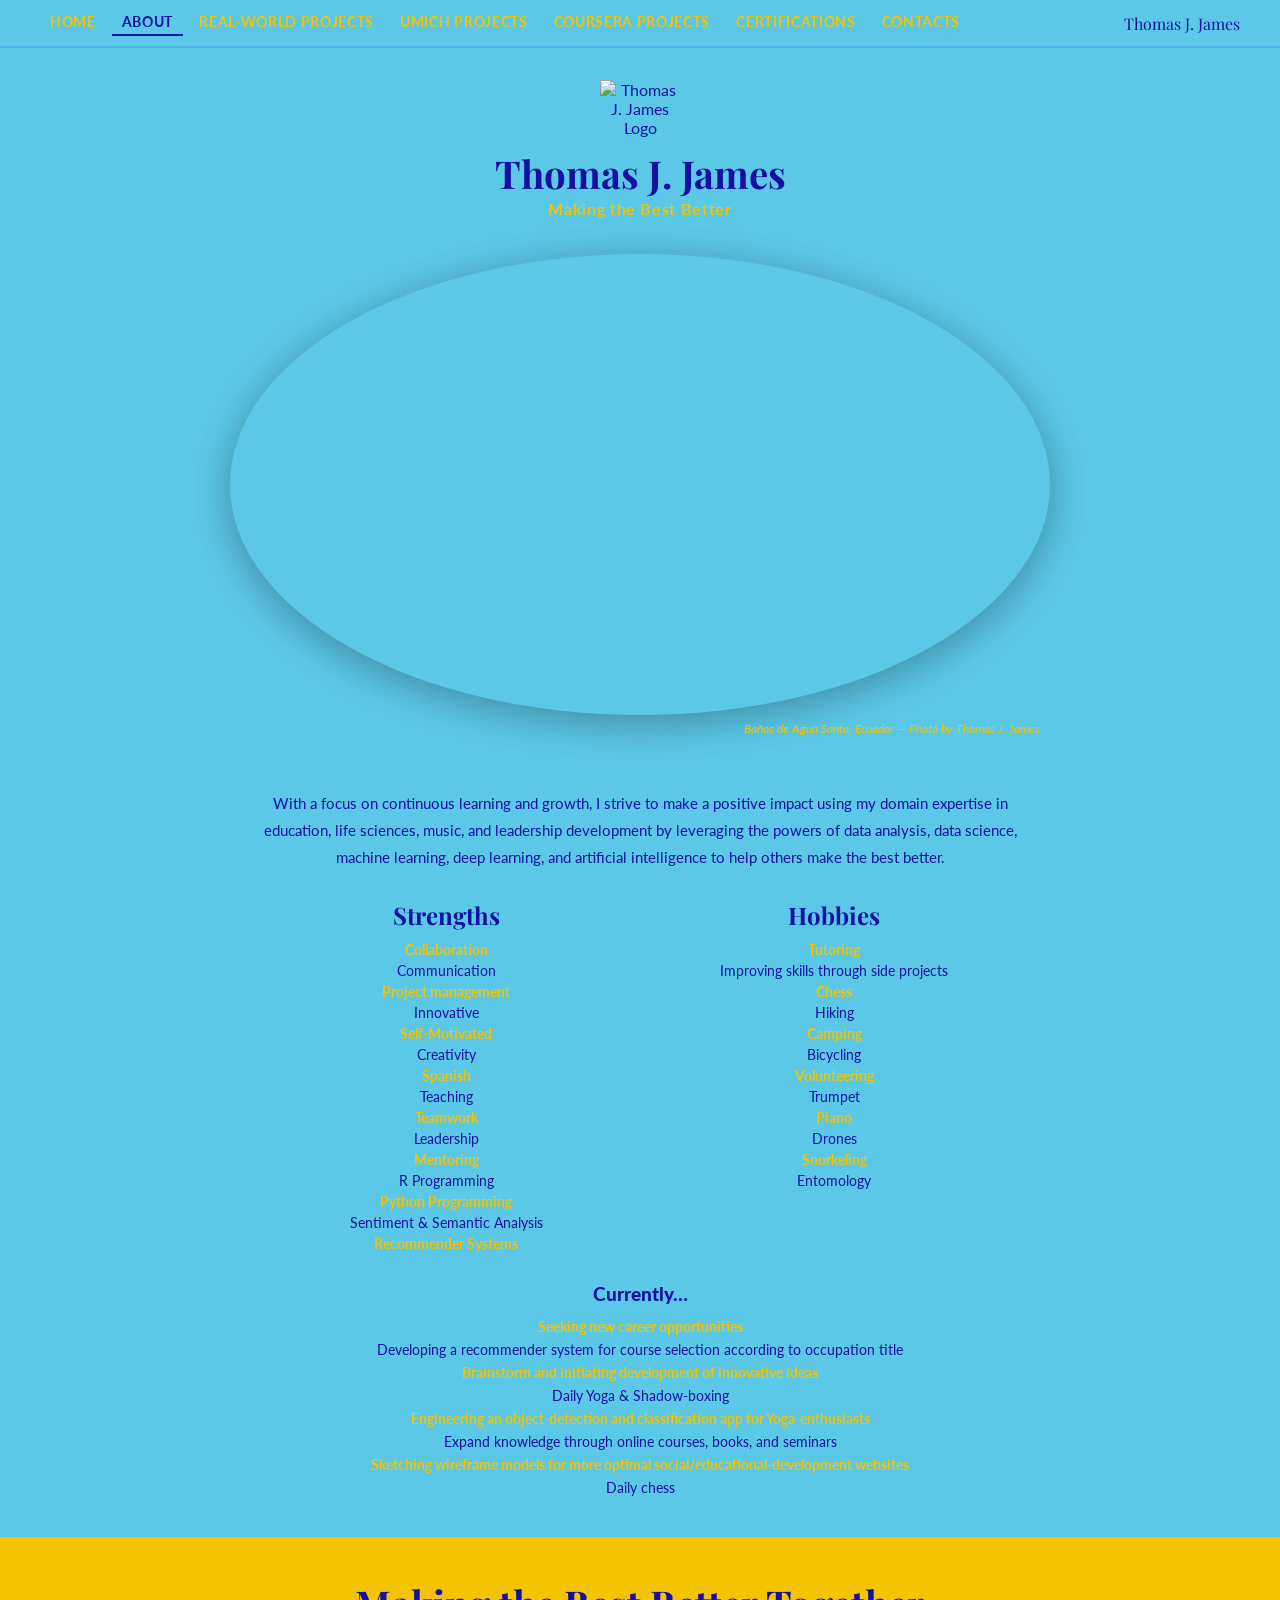
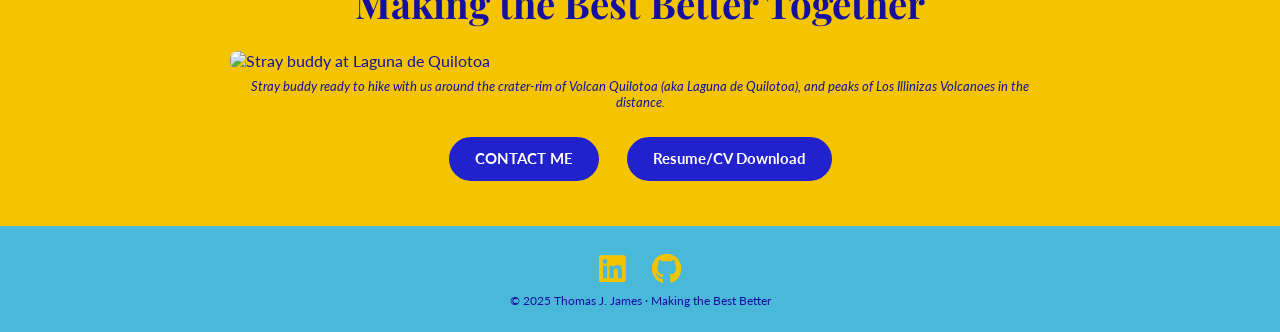
==== about.html @ 2123a240 "Add files via upload" ====
<!DOCTYPE html>
<html lang="en">
<head>
  <meta charset="UTF-8"/>
  <meta name="viewport" content="width=device-width, initial-scale=1.0"/>
  <title>Thomas J. James | About</title>
  <link rel="stylesheet" href="style.css">
  <link rel="stylesheet" href="https://cdnjs.cloudflare.com/ajax/libs/font-awesome/6.5.0/css/all.min.css">
</head>
<body>
<nav>
  <div class="nav-links">
    <a href="index.html">HOME</a>
    <a href="about.html" class="active">ABOUT</a>
    <a href="projects-realworld.html">REAL-WORLD PROJECTS</a>
    <a href="projects-umich.html">UMICH PROJECTS</a>
    <a href="projects-coursera.html">COURSERA PROJECTS</a>
    <a href="certifications.html">CERTIFICATIONS</a>
    <a href="contact.html">CONTACTS</a>
  </div>
  <span class="nav-brand">Thomas J. James</span>
</nav>

<main>
  <header>
    <img src="images/logo.avif" alt="Thomas J. James Logo" class="logo-img">
    <h1>Thomas J. James</h1>
    <p class="tagline">Making the Best Better</p>
  </header>

  <!-- Hero oval — Baños -->
  <div class="oval-wrap">
    <img src="images/banos.avif" alt="Baños de Agua Santa, Ecuador">
  </div>
  <p class="photo-caption">Baños de Agua Santa, Ecuador &mdash; Photo by Thomas J. James</p>

  <!-- Bio -->
  <div class="section section-sm">
    <p class="bio-text" style="margin-top:16px;">
      With a focus on continuous learning and growth, I strive to make a positive impact using my domain expertise
      in education, life sciences, music, and leadership development by leveraging the powers of data analysis,
      data science, machine learning, deep learning, and artificial intelligence to help others make the best better.
    </p>

    <div class="two-col" style="margin-top:28px;">
      <div>
        <h3>Strengths</h3>
        <ul>
          <li>Collaboration</li><li>Communication</li><li>Project management</li>
          <li>Innovative</li><li>Self-Motivated</li><li>Creativity</li>
          <li>Spanish</li><li>Teaching</li><li>Teamwork</li>
          <li>Leadership</li><li>Mentoring</li><li>R Programming</li>
          <li>Python Programming</li><li>Sentiment &amp; Semantic Analysis</li>
          <li>Recommender Systems</li>
        </ul>
      </div>
      <div>
        <h3>Hobbies</h3>
        <ul>
          <li>Tutoring</li><li>Improving skills through side projects</li>
          <li>Chess</li><li>Hiking</li><li>Camping</li>
          <li>Bicycling</li><li>Volunteering</li><li>Trumpet</li>
          <li>Piano</li><li>Drones</li><li>Snorkeling</li>
          <li>Entomology</li>
        </ul>
      </div>
    </div>

    <div class="currently">
      <h3>Currently&hellip;</h3>
      <ul>
        <li>Seeking new career opportunities</li>
        <li>Developing a recommender system for course selection according to occupation title</li>
        <li>Brainstorm and initiating development of innovative ideas</li>
        <li>Daily Yoga &amp; Shadow-boxing</li>
        <li>Engineering an object-detection and classification app for Yoga-enthusiasts</li>
        <li>Expand knowledge through online courses, books, and seminars</li>
        <li>Sketching wireframe models for more optimal social/educational-development websites</li>
        <li>Daily chess</li>
      </ul>
    </div>
  </div>

  <!-- Yellow band -->
  <div class="yellow-band">
    <h2>Making the Best Better Together</h2>
    <div class="band-img-wrap">
      <img src="images/stray_buddy.webp" alt="Stray buddy at Laguna de Quilotoa">
    </div>
    <p class="band-caption">Stray buddy ready to hike with us around the crater-rim of Volcan Quilotoa (aka Laguna de Quilotoa), and peaks of Los Illinizas Volcanoes in the distance.</p>
    <div class="cta-row">
      <a href="contact.html" class="pill lg">CONTACT ME</a>
      <a href="#" class="pill lg">Resume/CV Download</a>
    </div>
  </div>
</main>

<footer>
  <div class="foot-icons">
    <a href="https://www.linkedin.com/in/tjames" target="_blank"><i class="fab fa-linkedin"></i></a>
    <a href="https://www.github.com/tjamesbu" target="_blank"><i class="fab fa-github"></i></a>
  </div>
  <p>&copy; 2025 Thomas J. James &middot; Making the Best Better</p>
</footer>
</body>
</html>
---- style.css ----
@import url('https://fonts.googleapis.com/css2?family=Playfair+Display:ital,wght@0,700;1,700&family=Lato:wght@300;400;700;900&display=swap');

:root {
  --sky: #5bc8e8;
  --gold: #f5c400;
  --blue: #1a22cc;
  --navy: #1510a0;
  --btn-bg: #2222cc;
  --white: #fff;
}
* { box-sizing: border-box; margin: 0; padding: 0; }
html { scroll-behavior: smooth; }
body { font-family: 'Lato', sans-serif; background: var(--sky); color: var(--navy); min-height: 100vh; display: flex; flex-direction: column; }
main { flex: 1; }

/* ── NAV ── */
nav {
  position: sticky; top: 0; z-index: 200;
  background: var(--sky);
  display: flex; align-items: center; gap: 12px;
  padding: 10px 40px;
  border-bottom: 2px solid rgba(26,34,204,.15);
  flex-wrap: wrap;
}
.nav-links { display: flex; gap: 6px; flex-wrap: wrap; }
.nav-links a {
  font-weight: 700; font-size: .85rem; color: var(--gold);
  text-decoration: none; letter-spacing: .05em;
  padding: 4px 10px 4px;
  border-bottom: 2px solid transparent;
  transition: color .2s, border-color .2s;
  white-space: nowrap;
}
.nav-links a.active, .nav-links a:hover { color: var(--navy); border-bottom-color: var(--navy); }
.nav-brand { margin-left: auto; font-family: 'Playfair Display', serif; font-size: 1rem; color: var(--navy); white-space: nowrap; }

/* ── HEADER ── */
header { text-align: center; padding: 32px 20px 14px; }
.logo-img { width: 80px; height: auto; margin: 0 auto 10px; display: block; }
header h1 { font-family: 'Playfair Display', serif; font-size: 2.4rem; color: var(--navy); }
header .tagline { color: var(--gold); font-weight: 700; font-size: 1rem; letter-spacing: .04em; }

/* ── OVAL HERO ── */
.oval-wrap {
  max-width: 820px; margin: 22px auto 6px;
  border-radius: 50%; overflow: hidden;
  aspect-ratio: 16/9;
  box-shadow: 0 8px 40px rgba(0,0,0,.3);
}
.oval-wrap img { width: 100%; height: 100%; object-fit: cover; display: block; }
.photo-caption { text-align: right; max-width: 820px; margin: 4px auto 0; font-size: .78rem; color: var(--gold); font-style: italic; padding-right: 10px; }

/* ── SECTION WRAPPER ── */
.section { padding: 38px 40px; max-width: 1000px; margin: 0 auto; }
.section-sm { max-width: 860px; }

h2.sec-title {
  font-family: 'Playfair Display', serif; font-size: 1.8rem;
  color: var(--navy); text-align: center; margin-bottom: 20px;
  text-decoration: underline; text-underline-offset: 5px;
}
h2.sec-title .gold { color: var(--gold); text-decoration: none; }

/* ── PROFILE ── */
.profile-photo { display: block; width: 210px; height: 210px; object-fit: cover; border-radius: 4px; margin: 0 auto 18px; box-shadow: 0 4px 20px rgba(0,0,0,.2); }
.bio-text { font-size: .96rem; color: var(--navy); line-height: 1.75; text-align: center; max-width: 760px; margin: 0 auto 18px; }
.contact-row { display: flex; justify-content: space-between; align-items: center; max-width: 760px; margin: 0 auto 8px; flex-wrap: wrap; gap: 10px; }
.email-link { font-weight: 700; font-size: 1rem; color: var(--navy); text-decoration: none; }
.social-icons { display: flex; gap: 18px; }
.social-icons a { color: var(--gold); font-size: 1.8rem; text-decoration: none; transition: color .2s; }
.social-icons a:hover { color: var(--navy); }

/* ── EDUCATION ── */
.edu-entry { margin-bottom: 20px; }
.edu-entry h4 { font-size: .95rem; line-height: 1.5; }
.edu-entry h4 .gold { color: var(--gold); font-style: italic; }
.edu-date { font-size: .83rem; color: var(--navy); margin-left: 6px; }
.edu-entry p { font-size: .86rem; font-style: italic; margin-top: 4px; line-height: 1.5; }

/* ── QUOTES ── */
.quotes-grid { display: grid; grid-template-columns: 1fr 1fr; gap: 22px; max-width: 820px; margin: 0 auto; }
.quote-card { text-align: center; }
.quote-card .q-theme { font-weight: 700; margin-bottom: 6px; }
.quote-card blockquote { font-style: italic; font-size: .9rem; color: var(--gold); line-height: 1.6; }

/* ── BUTTONS ── */
.pill {
  display: inline-block; background: var(--btn-bg); color: var(--white);
  border: 2px solid var(--gold); border-radius: 999px;
  padding: 8px 16px; font-size: .8rem; font-weight: 700;
  text-decoration: none; margin: 3px; transition: background .2s, color .2s;
  cursor: pointer; line-height: 1.3;
}
.pill:hover { background: var(--gold); color: var(--navy); }
.pill.lg { padding: 12px 26px; font-size: .95rem; }

/* ── YELLOW BAND ── */
.yellow-band { background: var(--gold); padding: 40px 40px; }
.yellow-band h2 { font-family: 'Playfair Display', serif; font-size: 2.4rem; color: var(--navy); text-align: center; margin-bottom: 22px; }
.band-img-wrap { max-width: 820px; margin: 0 auto; border-radius: 8px; overflow: hidden; }
.band-img-wrap img { width: 100%; display: block; }
.band-caption { text-align: center; font-size: .83rem; color: var(--navy); margin: 8px auto 0; font-style: italic; max-width: 820px; }
.cta-row { display: flex; gap: 18px; justify-content: center; margin-top: 22px; flex-wrap: wrap; }

/* ── STRENGTHS / HOBBIES ── */
.two-col { display: grid; grid-template-columns: 1fr 1fr; gap: 16px; max-width: 760px; margin: 0 auto 28px; }
.two-col h3 { font-family: 'Playfair Display', serif; font-size: 1.5rem; text-align: center; margin-bottom: 8px; }
.two-col ul { list-style: none; text-align: center; }
.two-col ul li { padding: 2px 0; font-size: .9rem; }
.two-col ul li:nth-child(odd) { color: var(--gold); font-weight: 700; }

/* ── CURRENTLY ── */
.currently { text-align: center; margin-top: 28px; }
.currently h3 { font-weight: 900; font-size: 1.2rem; margin-bottom: 10px; }
.currently ul { list-style: none; }
.currently ul li { font-size: .88rem; padding: 3px 0; }
.currently ul li:nth-child(odd) { color: var(--gold); font-weight: 700; }

/* ── PROJECT ENTRIES ── */
.proj-page-title { font-family: 'Playfair Display', serif; font-size: 1.6rem; color: var(--navy); text-align: center; margin-bottom: 6px; }
.proj-page-sub { text-align: center; font-size: .87rem; max-width: 780px; margin: 0 auto 32px; font-style: italic; }
.proj-page-sub em { color: var(--gold); font-weight: 700; font-style: normal; }

.proj-entry {
  display: grid; grid-template-columns: 1fr 1fr; gap: 20px;
  margin-bottom: 40px; align-items: start;
  background: rgba(255,255,255,.12); border-radius: 10px;
  padding: 22px; border: 1px solid rgba(26,34,204,.1);
}
.proj-meta h4 { font-size: .9rem; color: var(--gold); font-weight: 700; margin-bottom: 8px; line-height: 1.45; }
.proj-meta ul { list-style: none; margin-top: 6px; }
.proj-meta ul li { display: flex; gap: 7px; font-size: .84rem; margin-bottom: 5px; line-height: 1.4; }
.proj-meta ul li::before { content: "●"; color: var(--blue); font-size: .6rem; margin-top: 4px; flex-shrink: 0; }
.proj-links { display: flex; flex-direction: column; align-items: flex-start; gap: 7px; }
.proj-img { margin-top: 10px; }
.proj-img img { width: 100%; border-radius: 6px; display: block; margin-bottom: 6px; }

/* ── COURSES GRID ── */
.courses-grid { display: grid; grid-template-columns: 1fr 1fr; gap: 22px 40px; max-width: 860px; margin: 0 auto; }
.course-pair { display: flex; flex-direction: column; gap: 7px; }

/* ── CONTACT ── */
.contact-wrap { max-width: 600px; margin: 0 auto; text-align: center; }
.contact-wrap p { font-size: .94rem; line-height: 1.65; margin-bottom: 14px; }
.contact-email { display: block; font-weight: 700; font-size: 1.05rem; color: var(--navy); text-decoration: none; margin-bottom: 6px; }
.contact-phone { display: block; font-weight: 700; color: var(--navy); margin-bottom: 12px; }
.contact-form { margin-top: 18px; text-align: left; }
.contact-form label { font-size: .82rem; font-weight: 700; display: block; margin-bottom: 3px; }
.contact-form input, .contact-form textarea {
  width: 100%; padding: 9px 12px;
  border: 1.5px solid rgba(26,34,204,.3);
  border-radius: 6px; font-size: .91rem; background: #fff; color: var(--navy); margin-bottom: 13px;
}
.contact-form textarea { height: 110px; resize: vertical; }
.contact-form button { background: var(--btn-bg); color: #fff; border: none; border-radius: 999px; padding: 11px 38px; font-weight: 700; cursor: pointer; transition: background .2s; }
.contact-form button:hover { background: var(--navy); }
.alpaca-img { max-width: 820px; margin: 0 auto 10px; border-radius: 6px; overflow: hidden; }
.alpaca-img img { width: 100%; display: block; }
.alpaca-caption { text-align: center; font-size: .8rem; color: var(--gold); font-style: italic; margin-bottom: 22px; }

/* ── FOOTER ── */
footer { background: #4ab8d8; padding: 24px 40px; text-align: center; margin-top: auto; }
footer .foot-icons { display: flex; gap: 26px; justify-content: center; margin-bottom: 7px; }
footer .foot-icons a { color: var(--gold); font-size: 1.9rem; text-decoration: none; transition: color .2s; }
footer .foot-icons a:hover { color: var(--navy); }
footer p { font-size: .76rem; color: var(--navy); }

/* ── RESPONSIVE ── */
@media (max-width: 700px) {
  .two-col, .quotes-grid, .courses-grid, .proj-entry { grid-template-columns: 1fr; }
  nav { padding: 10px 14px; }
  .section { padding: 28px 14px; }
  .yellow-band { padding: 28px 14px; }
  header h1 { font-size: 1.7rem; }
  .yellow-band h2 { font-size: 1.8rem; }
}
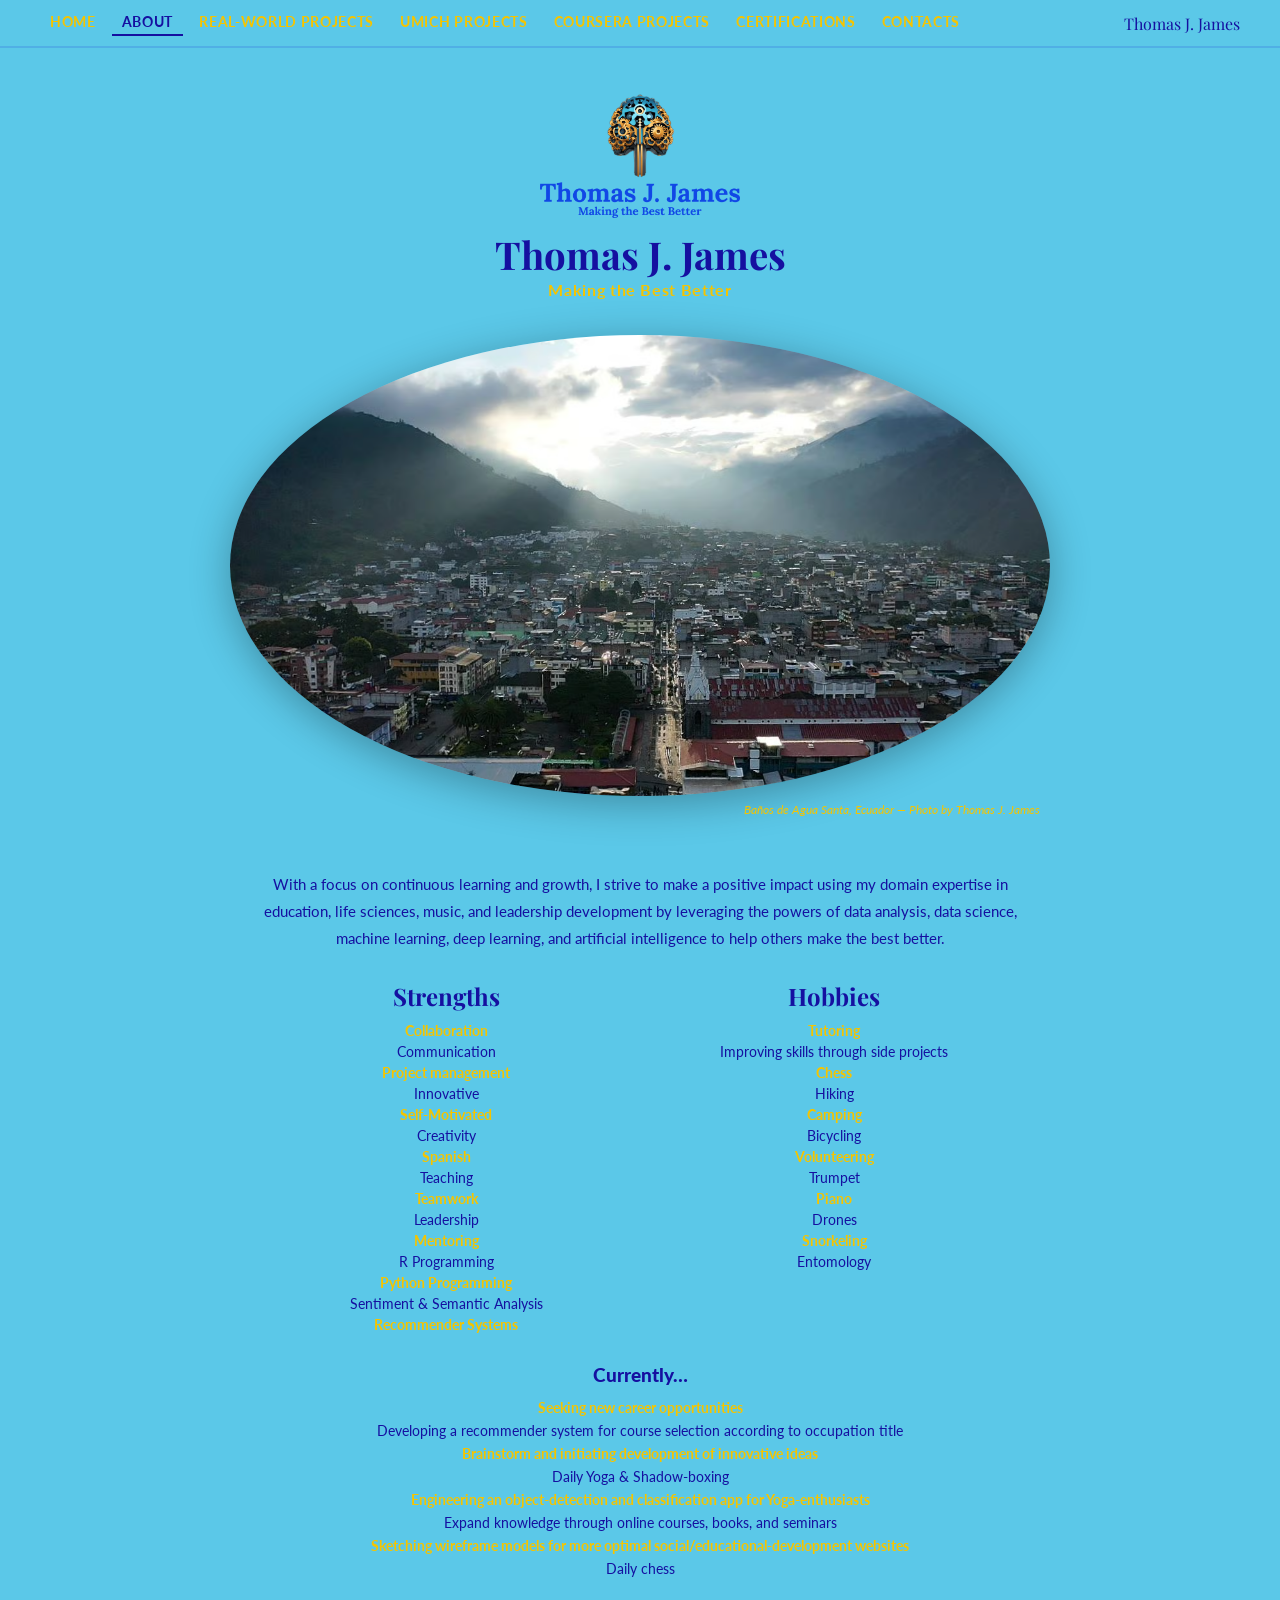
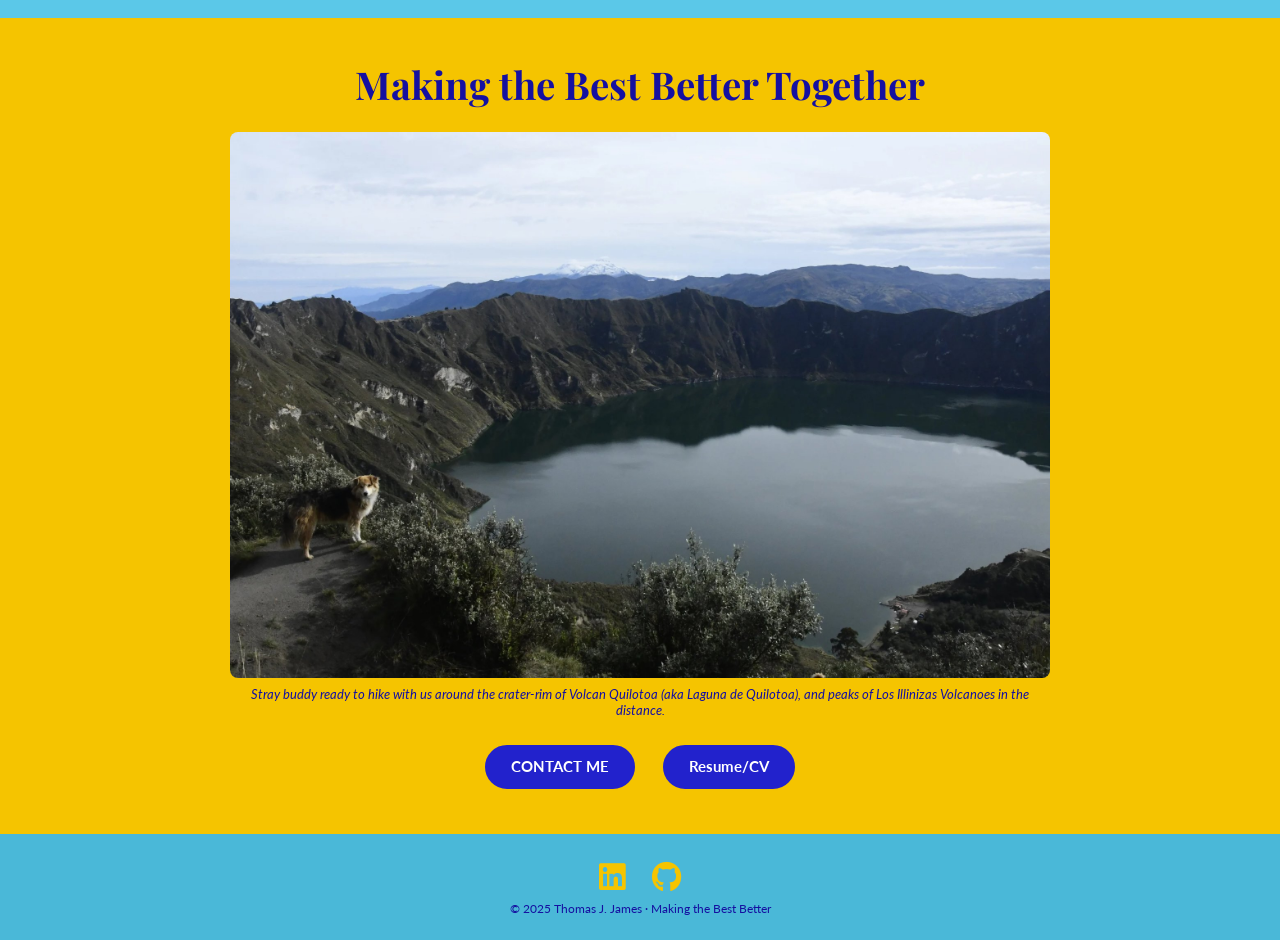
==== commit 9d9b00b1: "Update logo size and footer LinkedIn link" ====
--- a/about.html
+++ b/about.html
@@ -23,7 +23,7 @@
 
 <main>
   <header>
-    <img src="images/logo.avif" alt="Thomas J. James Logo" class="logo-img">
+    <img src="images/logo.avif" alt="Thomas J. James Logo" class="logo-img" style="width: 200px; height: auto;">
     <h1>Thomas J. James</h1>
     <p class="tagline">Making the Best Better</p>
   </header>
@@ -90,14 +90,14 @@
     <p class="band-caption">Stray buddy ready to hike with us around the crater-rim of Volcan Quilotoa (aka Laguna de Quilotoa), and peaks of Los Illinizas Volcanoes in the distance.</p>
     <div class="cta-row">
       <a href="contact.html" class="pill lg">CONTACT ME</a>
-      <a href="#" class="pill lg">Resume/CV Download</a>
+      <a href="#" class="pill lg">Resume/CV</a>
     </div>
   </div>
 </main>
 
 <footer>
   <div class="foot-icons">
-    <a href="https://www.linkedin.com/in/tjames" target="_blank"><i class="fab fa-linkedin"></i></a>
+    <a href="https://www.linkedin.com/in/tjamesbu" target="_blank"><i class="fab fa-linkedin"></i></a>
     <a href="https://www.github.com/tjamesbu" target="_blank"><i class="fab fa-github"></i></a>
   </div>
   <p>&copy; 2025 Thomas J. James &middot; Making the Best Better</p>
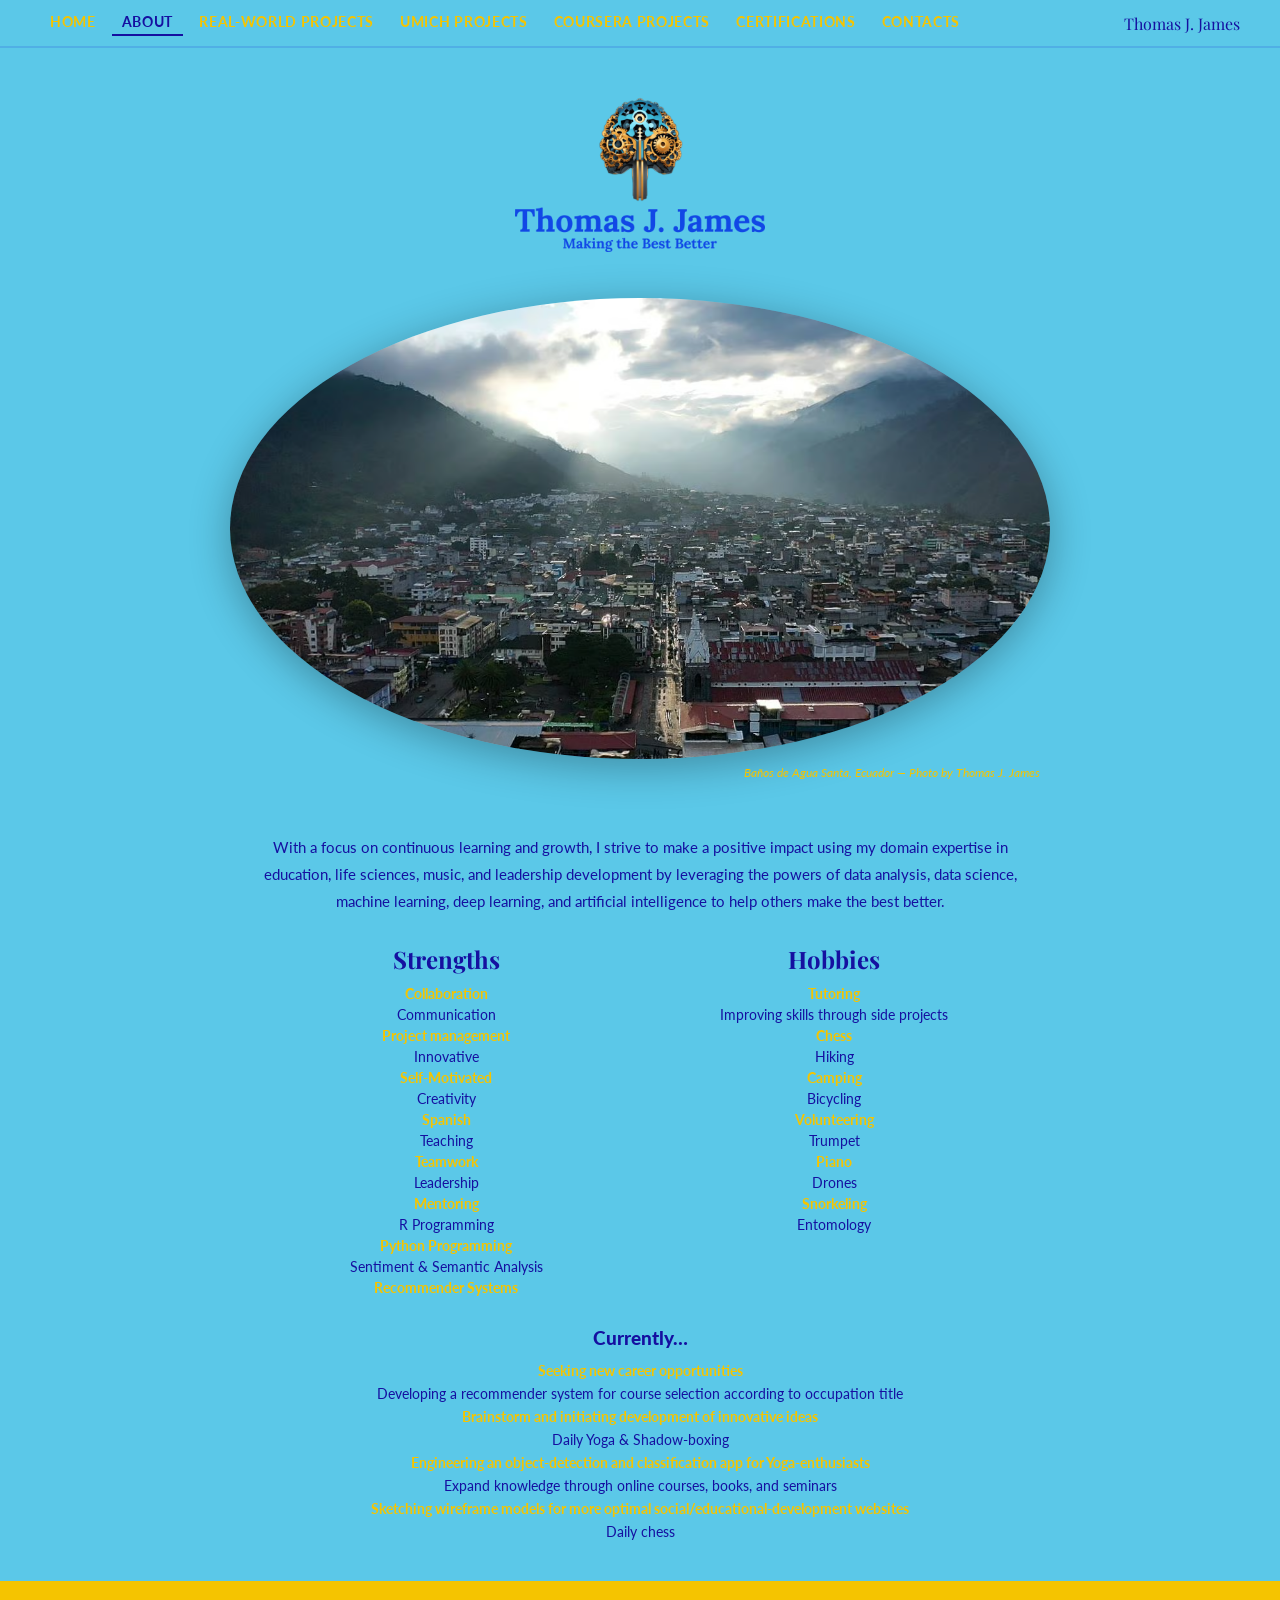
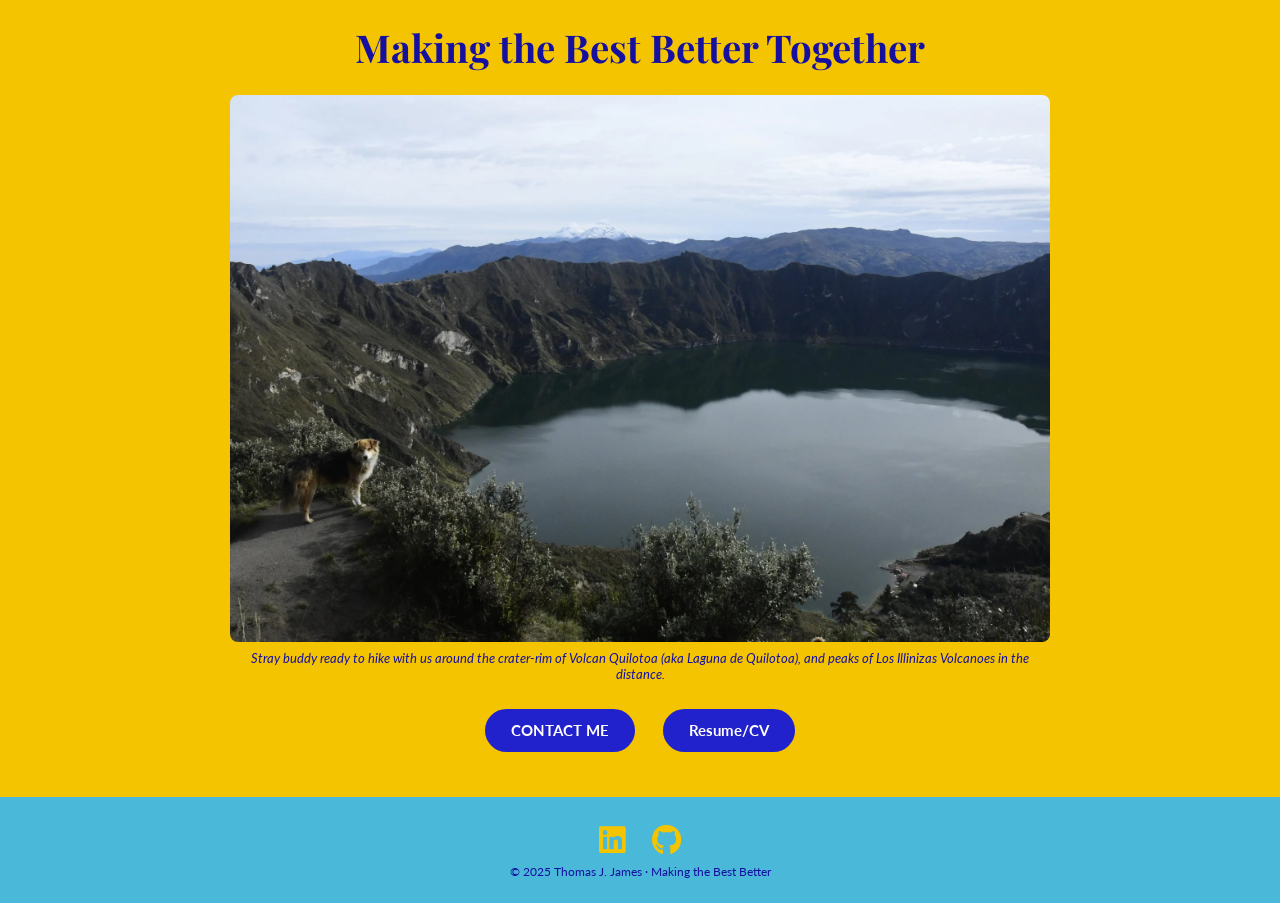
==== commit d4013e39: "Update logo image size in about.html" ====
--- a/about.html
+++ b/about.html
@@ -23,9 +23,7 @@
 
 <main>
   <header>
-    <img src="images/logo.avif" alt="Thomas J. James Logo" class="logo-img" style="width: 200px; height: auto;">
-    <h1>Thomas J. James</h1>
-    <p class="tagline">Making the Best Better</p>
+    <img src="images/logo.avif" alt="Thomas J. James Logo" class="logo-img" style="width: 250px; height: auto;">
   </header>
 
   <!-- Hero oval — Baños -->
@@ -90,7 +88,7 @@
     <p class="band-caption">Stray buddy ready to hike with us around the crater-rim of Volcan Quilotoa (aka Laguna de Quilotoa), and peaks of Los Illinizas Volcanoes in the distance.</p>
     <div class="cta-row">
       <a href="contact.html" class="pill lg">CONTACT ME</a>
-      <a href="#" class="pill lg">Resume/CV</a>
+      <a href="Thomas_J_James_UA_Resume_A.pdf" class="pill lg">Resume/CV</a>
     </div>
   </div>
 </main>
